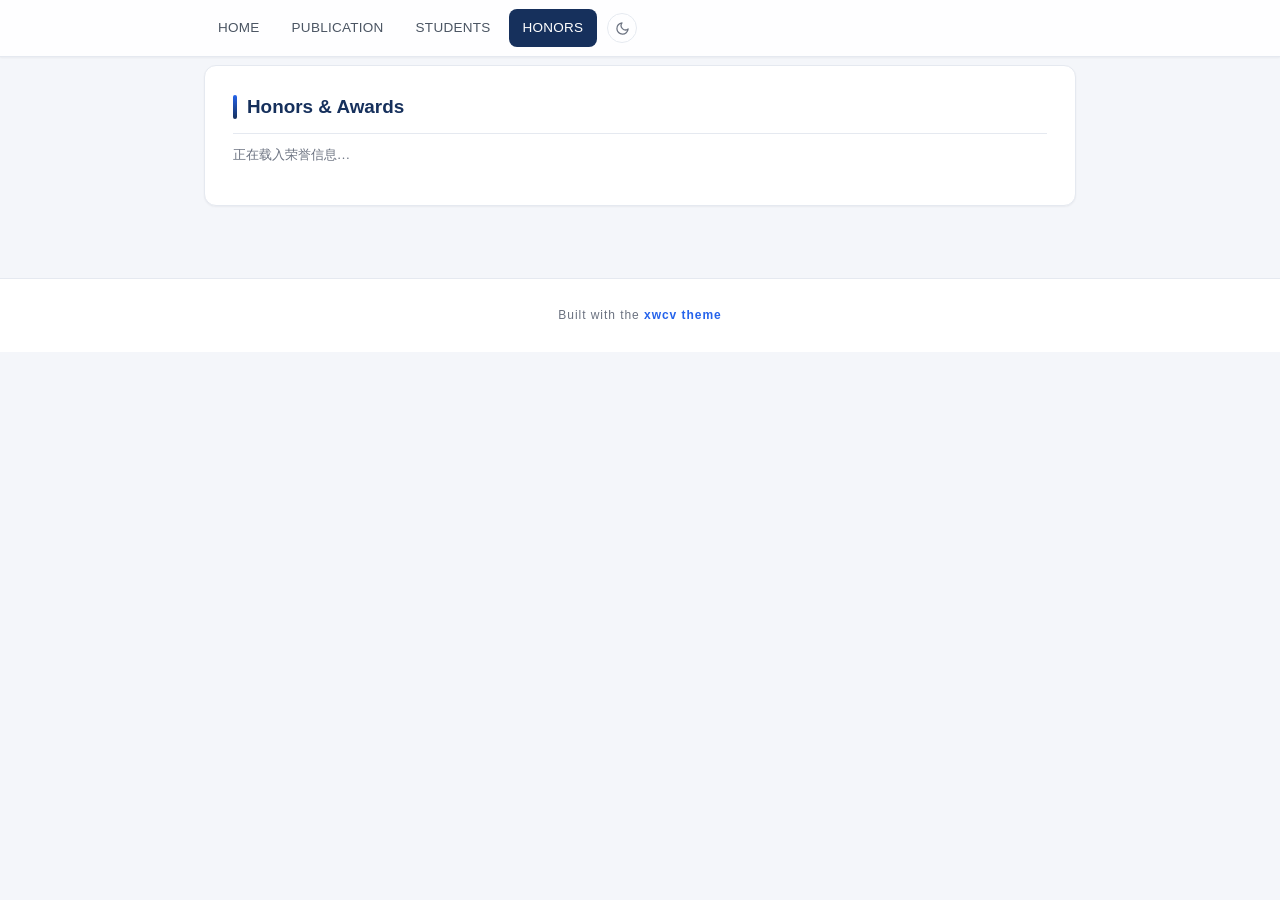
==== honors.html @ dc96b736 "Add xwcv theme attribution" ====
<!doctype html>
<html lang="zh-CN">
<head>
  <script>(function(){var t=null;try{t=localStorage.getItem('theme')}catch(e){}if(t!=='light'&&t!=='dark')t=window.matchMedia('(prefers-color-scheme: dark)').matches?'dark':'light';document.documentElement.setAttribute('data-theme',t)})()</script>
  <meta charset="utf-8">
  <meta name="viewport" content="width=device-width, initial-scale=1">
  <title>Honors &amp; Awards | Jiayi Ma</title>
  <link rel="stylesheet" href="res/mystyle.css?v=20260814-profile-esi-3">
  <script src="res/site.js" defer></script>
  <script src="res/standalone-sections.js" defer></script>
</head>
<body class="standalone-page">
  <nav class="topnav"><div class="container"><a href="index.html">HOME</a><a href="pubs.htm">PUBLICATION</a><a href="students.html">STUDENTS</a><a class="active" href="honors.html">HONORS</a><button class="theme-toggle" type="button" aria-label="Toggle dark mode" title="Toggle dark mode"><svg class="icon-moon" viewBox="0 0 24 24"><path d="M21 12.79A9 9 0 1 1 11.21 3 7 7 0 0 0 21 12.79z"/></svg><svg class="icon-sun" viewBox="0 0 24 24"><circle cx="12" cy="12" r="5"/><line x1="12" y1="1" x2="12" y2="3"/><line x1="12" y1="21" x2="12" y2="23"/></svg></button></div></nav>
  <main class="container standalone-content"><section id="standalone-section"><h2><strong>Honors &amp; Awards</strong></h2><p>正在载入荣誉信息…</p></section></main>
  <footer class="bottombar" role="contentinfo">
    Built with the <a href="https://github.com/xwcv/xwcv.github.io" target="_blank" rel="noopener noreferrer">xwcv theme</a>
  </footer>
</body>
</html>
---- res/mystyle.css ----
/* ===== CSS Reset & Base ===== */
*, *::before, *::after {
    box-sizing: border-box;
    margin: 0;
    padding: 0;
}

:root {
    --primary: #16305c;
    --primary-light: #2c5282;
    --accent: #2563eb;
    --accent-soft: rgba(37, 99, 235, 0.07);
    --amber: #b45309;
    --amber-soft: rgba(217, 119, 6, 0.09);
    --text: #1f2937;
    --text-light: #4b5563;
    --muted: #6b7280;
    --bg: #f4f6fa;
    --white: #ffffff;
    --border: #e5e9f0;
    --shadow-sm: 0 1px 2px rgba(16, 24, 40, 0.05);
    --shadow: 0 1px 3px rgba(16, 24, 40, 0.08);
    --shadow-md: 0 4px 12px rgba(16, 24, 40, 0.08);
    --shadow-lg: 0 8px 24px rgba(16, 24, 40, 0.12);
    --radius: 12px;
    --nav-h: 56px;
    --font-serif: Georgia, Cambria, "Times New Roman", "Songti SC", "STSong", "SimSun", serif;
    --font-sans: -apple-system, BlinkMacSystemFont, "Segoe UI", Roboto, "Helvetica Neue", "PingFang SC", "Hiragino Sans GB", "Microsoft YaHei", sans-serif;
}

html {
    scroll-behavior: smooth;
}

@media (prefers-reduced-motion: reduce) {
    html {
        scroll-behavior: auto;
    }

    main section.reveal {
        opacity: 1;
        transform: none;
        transition: none;
    }
}

body {
    font-family: var(--font-serif);
    font-size: 15px;
    line-height: 1.75;
    color: var(--text);
    background: var(--bg);
    -webkit-font-smoothing: antialiased;
    transition: background-color 0.25s ease, color 0.25s ease;
}

::selection {
    background: rgba(37, 99, 235, 0.18);
}

:focus-visible {
    outline: 2px solid var(--accent);
    outline-offset: 2px;
    border-radius: 4px;
}

/* ===== Layout ===== */
.container {
    max-width: 920px;
    margin: 0 auto;
    padding: 0 24px;
}

/* ===== Navigation ===== */
.topnav {
    background: rgba(255, 255, 255, 0.88);
    -webkit-backdrop-filter: blur(10px) saturate(1.5);
    backdrop-filter: blur(10px) saturate(1.5);
    border-bottom: 1px solid var(--border);
    box-shadow: var(--shadow-sm);
    position: sticky;
    top: 0;
    z-index: 100;
}

.topnav .container {
    display: flex;
    align-items: center;
    gap: 4px;
    min-height: var(--nav-h);
    padding: 0 24px;
    max-width: 920px;
}

.topnav a {
    color: var(--text-light);
    padding: 7px 14px;
    border-radius: 8px;
    border-bottom: none;
    font-family: var(--font-sans);
    font-size: 13.5px;
    font-weight: 500;
    letter-spacing: 0.02em;
    transition: color 0.2s, background 0.2s;
}

.topnav a:hover {
    color: var(--primary);
    background: rgba(22, 48, 92, 0.07);
    border-bottom: none;
}

.topnav a.active {
    color: var(--white);
    background: var(--primary);
}

.topnav a.lang {
    margin-left: auto;
    border: 1px solid var(--border);
    padding: 4px 12px;
    border-radius: 999px;
    font-size: 12.5px;
    color: var(--muted);
}

.topnav a.lang:hover {
    color: var(--primary);
    border-color: var(--primary);
    background: var(--white);
}

/* ===== Profile Section ===== */
.profile-section {
    margin-top: 24px;
    background: linear-gradient(135deg, #ffffff 0%, #edf3fc 100%);
    border: 1px solid var(--border);
    border-radius: 16px;
    padding: 30px 32px;
    box-shadow: var(--shadow-md);
}

.profile-content {
    display: flex;
    gap: 32px;
    align-items: flex-start;
}

.profile-text {
    flex: 1;
    min-width: 0;
}

.profile-text h1 {
    font-size: 2rem;
    font-weight: 700;
    letter-spacing: -0.01em;
    color: var(--primary);
    margin: 0 0 8px 0;
    font-family: var(--font-sans);
}

.profile-text h2 {
    display: block;
    font-family: var(--font-sans);
    font-size: 0.98rem;
    font-weight: 600;
    letter-spacing: 0;
    color: var(--text-light);
    background: transparent;
    padding: 0;
    border-radius: 0;
    margin: 0 0 18px 0;
}

.affiliation, .contact, .research-interests {
    margin-bottom: 14px;
}

.affiliation p, .contact p {
    margin: 0 0 3px 0;
    font-size: 14px;
    color: var(--text-light);
    overflow-wrap: anywhere;
}

.research-interests p {
    margin: 0;
    font-size: 14px;
    background: var(--accent-soft);
    border-left: 3px solid var(--accent);
    border-radius: 0 8px 8px 0;
    padding: 10px 14px;
}

/* Google Scholar stats in the profile section */
.scholar-stats {
    display: flex;
    flex-wrap: wrap;
    align-items: center;
    gap: 8px;
    margin-bottom: 14px;
    font-family: var(--font-sans);
    font-size: 13px;
}

.scholar-stats .scholar-link {
    font-weight: 600;
    color: var(--primary);
    margin-right: 2px;
}

.scholar-stat {
    color: var(--text-light);
    background: var(--amber-soft);
    border: 1px solid rgba(217, 119, 6, 0.28);
    border-radius: 999px;
    padding: 1px 11px;
    white-space: nowrap;
}

.scholar-stat strong {
    color: var(--amber);
}

/* Icon buttons row in the profile contact block */
.contact-icons {
    display: flex;
    flex-wrap: wrap;
    gap: 8px;
    margin-top: 10px !important;
}

.contact-icons a {
    width: 32px;
    height: 32px;
    display: inline-flex;
    align-items: center;
    justify-content: center;
    border: 1px solid var(--border);
    border-radius: 9px;
    color: var(--text-light);
    background: var(--white);
    font-family: var(--font-sans);
    font-size: 9.5px;
    font-weight: 700;
    letter-spacing: 0.02em;
    box-shadow: var(--shadow-sm);
    transition: color 0.2s, border-color 0.2s, transform 0.2s, box-shadow 0.2s;
}

.contact-icons a:hover {
    color: var(--primary);
    border-color: var(--primary);
    transform: translateY(-1px);
    box-shadow: var(--shadow);
}

.contact-icons svg {
    width: 16px;
    height: 16px;
    fill: none;
    stroke: currentColor;
    stroke-width: 1.8;
    stroke-linecap: round;
    stroke-linejoin: round;
}

.contact-icons svg.fill {
    fill: currentColor;
    stroke: none;
}

/* Profile link chips at the top of the publications page */
.profile-links {
    display: flex;
    flex-wrap: wrap;
    gap: 8px;
    margin-bottom: 12px !important;
}

.profile-links a {
    display: inline-flex;
    align-items: center;
    gap: 6px;
    padding: 4px 12px;
    border: 1px solid var(--border);
    border-radius: 999px;
    background: var(--white);
    font-family: var(--font-sans);
    font-size: 12.5px;
    font-weight: 600;
    color: var(--text-light);
    transition: color 0.2s, border-color 0.2s, transform 0.2s, box-shadow 0.2s;
}

.profile-links a:hover {
    color: var(--primary);
    border-color: var(--primary);
    transform: translateY(-1px);
    box-shadow: var(--shadow-sm);
}

.profile-links svg {
    width: 14px;
    height: 14px;
    fill: none;
    stroke: currentColor;
    stroke-width: 1.8;
    stroke-linecap: round;
    stroke-linejoin: round;
}

.profile-links svg.fill {
    fill: currentColor;
    stroke: none;
}

.profile-note {
    color: var(--muted);
    font-size: 13px;
}

/* footnote legend under the profile chips on the publications page */
.legend {
    display: flex;
    flex-wrap: wrap;
    gap: 6px 20px;
    margin: 0;
    font-family: var(--font-sans);
    font-size: 12.5px;
    color: var(--muted);
}

.legend span {
    display: inline-flex;
    align-items: center;
    gap: 5px;
}

.legend sup {
    display: inline-flex;
    align-items: center;
    justify-content: center;
    width: 16px;
    height: 16px;
    font-size: 10.5px;
    font-weight: 700;
    border-radius: 5px;
    color: var(--primary);
    background: var(--accent-soft);
}

/* matching tint for the in-text author markers */
ol sup {
    color: var(--primary);
    font-weight: 600;
}

/* Yearly-citations bar chart (added by site.js from res/scholar.json) */
.gs-graph {
    display: inline-flex;
    align-items: flex-end;
}

.gs-graph rect {
    fill: var(--accent);
    opacity: 0.75;
}

.gs-graph rect:last-of-type {
    fill: var(--amber);
    opacity: 1;
}

/* Venue tags on the influential-papers list (added by site.js) */
.venue-tag {
    font-family: var(--font-sans);
    font-size: 0.72em;
    font-weight: 700;
    letter-spacing: 0.02em;
    white-space: nowrap;
    border-radius: 5px;
    padding: 0 6px;
    margin: 0 -1px;
    color: var(--vc, #475569);
    background: rgba(100, 116, 139, 0.10);
    background: color-mix(in srgb, var(--vc, #475569) 12%, transparent);
}

.v-cvpr { --vc: #2563eb; }
.v-iccv { --vc: #0d9488; }
.v-eccv { --vc: #7c3aed; }
.v-neurips { --vc: #16a34a; }
.v-icml { --vc: #ea580c; }
.v-iclr { --vc: #db2777; }
.v-aaai { --vc: #dc2626; }
.v-journal { --vc: #475569; }

/* top journals (Nature/Cell portfolio, TPAMI, IJCV): gold with a hairline ring */
.v-top {
    --vc: #b45309;
    box-shadow: inset 0 0 0 1px rgba(180, 83, 9, 0.35);
    box-shadow: inset 0 0 0 1px color-mix(in srgb, var(--vc) 35%, transparent);
}

/* Reveal-on-scroll animation (class added by site.js) */
main section.reveal {
    opacity: 0;
    transform: translateY(14px);
    transition: opacity 0.55s ease, transform 0.55s ease;
}

main section.reveal.in {
    opacity: 1;
    transform: none;
}

.profile-image {
    flex-shrink: 0;
}

.profile-image img {
    width: 150px;
    height: 150px;
    object-fit: cover;
    border-radius: 16px;
    border: 4px solid var(--white);
    box-shadow: var(--shadow-lg);
}

/* ===== Main Content ===== */
main.container {
    padding-top: 8px;
    padding-bottom: 48px;
}

section {
    margin-bottom: 24px;
}

main section:not(.profile-section) {
    background: var(--white);
    border: 1px solid var(--border);
    border-radius: var(--radius);
    box-shadow: var(--shadow-sm);
    padding: 24px 28px;
}

section h2 {
    position: relative;
    font-size: 1.18rem;
    font-weight: 600;
    color: var(--primary);
    margin: 0 0 16px 0;
    padding: 0 0 10px 14px;
    border-bottom: 1px solid var(--border);
    font-family: var(--font-sans);
}

section h2::before {
    content: "";
    position: absolute;
    left: 0;
    top: 5px;
    bottom: 14px;
    width: 4px;
    border-radius: 2px;
    background: linear-gradient(180deg, var(--accent), var(--primary));
}

section h2 strong {
    font-weight: 600;
}

section > p {
    margin: -6px 0 14px;
    font-size: 13px;
    color: var(--muted);
}

/* ===== Lists ===== */
ul {
    list-style: none;
    padding: 0;
    margin: 0;
}

ul li {
    position: relative;
    padding: 5px 10px 5px 22px;
    margin-bottom: 6px;
    border-radius: 8px;
    font-size: 14px;
    line-height: 1.65;
    transition: background 0.15s;
}

ul li:hover {
    background: var(--accent-soft);
}

ul li::before {
    content: "•";
    position: absolute;
    left: 8px;
    color: var(--accent);
    font-weight: 700;
}

ul li p {
    margin: 0;
    display: inline;
}

ul li p + p {
    display: block;
    margin-top: 4px;
}

/* Ordered lists (publications page) */
ol {
    list-style: decimal;
    padding-left: 2.4em;
    margin: 0;
}

ol li {
    margin-bottom: 12px;
    padding: 2px 6px 2px 4px;
    border-radius: 6px;
    line-height: 1.65;
    overflow-wrap: break-word;
    transition: background-color 0.15s;
}

ol li:hover {
    background: var(--accent-soft);
}

ol li::marker {
    color: var(--primary-light);
    font-family: var(--font-sans);
    font-size: 0.85em;
    font-weight: 600;
}

ol li p {
    margin: 0;
}

/* Year headings inside the publication list */
ol > p {
    margin: 30px 0 14px;
    padding-bottom: 6px;
    border-bottom: 1px solid var(--border);
    font-family: var(--font-sans);
    font-size: 0.95rem;
    font-weight: 700;
    letter-spacing: 0.03em;
    color: var(--primary);
}

ol > p:first-of-type {
    margin-top: 16px;
}

/* Anchor offset so sticky bars don't cover jump targets */
ol > p[id^="year-"] {
    scroll-margin-top: calc(var(--nav-h) + 72px);
}

/* ===== Citation badge & resource chips (added by site.js) ===== */
a.cite-badge,
a.star-badge {
    display: inline-block;
    font-family: var(--font-sans);
    font-size: 0.78em;
    font-weight: 600;
    line-height: 1.5;
    color: var(--amber);
    background: var(--amber-soft);
    border: 1px solid rgba(217, 119, 6, 0.28);
    border-radius: 999px;
    padding: 0 9px;
    white-space: nowrap;
    transition: color 0.2s, background 0.2s;
}

a.star-badge::before {
    content: "★ ";
}

a.cite-badge::before {
    content: "❝ ";
}

a.cite-badge strong,
a.star-badge strong {
    font-weight: 700;
}

a.cite-badge:hover,
a.star-badge:hover {
    color: var(--white);
    background: var(--amber);
    border-color: var(--amber);
}

/* GitHub star count inside a code chip (added by site.js):
   turns the chip into a GitHub-style "code | ★ N" button */
a.res-chip .chip-stars {
    margin-left: 6px;
    padding-left: 7px;
    border-left: 1px solid rgba(37, 99, 235, 0.25);
    color: var(--amber);
    transition: color 0.2s, border-color 0.2s;
}

a.res-chip:hover .chip-stars {
    color: var(--white);
    border-left-color: rgba(255, 255, 255, 0.45);
}

a.res-chip, span.res-chip {
    display: inline-block;
    font-family: var(--font-sans);
    font-size: 0.78em;
    font-weight: 600;
    line-height: 1.55;
    color: var(--accent);
    background: var(--accent-soft);
    border: 1px solid rgba(37, 99, 235, 0.22);
    border-radius: 6px;
    padding: 0 7px;
    margin: 0 0 0 1px;
    white-space: nowrap;
    transition: color 0.2s, background 0.2s;
}

a.res-chip:hover {
    color: var(--white);
    background: var(--accent);
    border-color: var(--accent);
}

/* ===== Paper search box (added by site.js) ===== */
.pubs-search {
    position: relative;
    display: flex;
    align-items: center;
    gap: 10px;
    margin: 14px 0 4px;
}

.pubs-search svg {
    position: absolute;
    left: 11px;
    width: 15px;
    height: 15px;
    fill: none;
    stroke: var(--muted);
    stroke-width: 2;
    stroke-linecap: round;
    pointer-events: none;
}

.pubs-search input {
    flex: 1;
    max-width: 420px;
    font-family: var(--font-sans);
    font-size: 0.9rem;
    color: var(--text);
    background: var(--white);
    border: 1px solid var(--border);
    border-radius: 8px;
    padding: 7px 12px 7px 34px;
    outline: none;
    transition: border-color 0.2s, box-shadow 0.2s;
}

.pubs-search input:focus {
    border-color: var(--accent);
    box-shadow: 0 0 0 3px var(--accent-soft);
}

.pubs-search input::placeholder {
    color: var(--muted);
}

.pubs-search-count {
    font-family: var(--font-sans);
    font-size: 0.8rem;
    color: var(--muted);
    white-space: nowrap;
}

.pubs-no-results {
    font-size: 0.9rem;
    color: var(--muted);
    margin: 18px 0;
}

/* matched keywords while filtering the publication list */
ol li mark {
    background: var(--amber-soft);
    color: var(--amber);
    border-radius: 3px;
    padding: 0 1px;
}

/* ===== Year quick navigation (added by site.js) ===== */
.year-nav {
    position: sticky;
    top: calc(var(--nav-h) + 10px);
    z-index: 50;
    display: flex;
    flex-wrap: wrap;
    gap: 6px;
    padding: 10px 12px;
    margin: 6px 0 22px;
    background: rgba(255, 255, 255, 0.94);
    -webkit-backdrop-filter: blur(8px);
    backdrop-filter: blur(8px);
    border: 1px solid var(--border);
    border-radius: 10px;
    box-shadow: var(--shadow-sm);
}

.year-nav a {
    font-family: var(--font-sans);
    font-size: 12px;
    font-weight: 600;
    color: var(--text-light);
    background: var(--bg);
    border: 1px solid var(--border);
    border-radius: 999px;
    padding: 2px 11px;
    transition: color 0.2s, background 0.2s, border-color 0.2s;
}

.year-nav a:hover {
    color: var(--white);
    background: var(--primary);
    border-color: var(--primary);
}

/* scrollspy: the year currently in view (class added by site.js) */
.year-nav a.active {
    color: var(--white);
    background: var(--primary);
    border-color: var(--primary);
}

/* ===== Links ===== */
a {
    color: var(--accent);
    text-decoration: none;
    border-bottom: 1px solid transparent;
    transition: border-color 0.2s, color 0.2s;
}

a:hover {
    color: var(--primary);
    border-bottom-color: var(--primary);
}

/* Author-mark superscripts (# student, * corresponding) */
li sup {
    color: var(--accent);
    font-weight: 700;
}

/* ===== Text Widget (pubs.htm / group pages) ===== */
.sys_txt {
    background: var(--white);
    border: 1px solid var(--border);
    border-radius: 16px;
    padding: 32px 36px;
    box-shadow: var(--shadow);
    margin-top: 24px;
    margin-bottom: 40px;
}

.sys_txt > img {
    float: left;
    width: 110px;
    height: 110px;
    object-fit: cover;
    border-radius: 8px;
    margin: 0 24px 16px 0;
    box-shadow: var(--shadow-lg);
}

.sys_txt::after {
    content: "";
    display: table;
    clear: both;
}

.sys_txt p {
    margin: 0 0 12px 0;
    text-align: justify;
    text-justify: inter-word;
}

.sys_txt p:last-child {
    margin-bottom: 0;
}

/* Section titles inside the text widget ("Major Journal & Conference Papers" etc.) */
.sys_txt > p > b,
.sys_txt > div > p > b {
    display: inline-block;
    font-family: var(--font-sans);
    font-size: 1.12rem;
    color: var(--primary);
}

.sys_txt > p:has(> b) {
    margin-top: 30px;
    padding-bottom: 8px;
    border-bottom: 1px solid var(--border);
}

.sys_txt > p:first-child:has(> b) {
    margin-top: 0;
}

.sys_txt b {
    color: var(--primary);
    font-weight: 600;
}

/* Group-page subsection headings ("Faculty Members" etc.) */
.sys_txt h2 {
    position: relative;
    font-family: var(--font-sans);
    font-size: 1.18rem;
    font-weight: 600;
    color: var(--primary);
    margin: 34px 0 18px;
    padding: 0 0 10px 14px;
    border-bottom: 1px solid var(--border);
}

.sys_txt h2::before {
    content: "";
    position: absolute;
    left: 0;
    top: 5px;
    bottom: 14px;
    width: 4px;
    border-radius: 2px;
    background: linear-gradient(180deg, var(--accent), var(--primary));
}

.sys_txt h2:first-child {
    margin-top: 0;
}

/* ===== Member Cards (group pages) ===== */
.members-section {
    margin: 8px 0 26px;
    display: flex;
    justify-content: center;
}

.members-grid {
    display: flex;
    flex-wrap: wrap;
    gap: 18px;
    justify-content: center;
    max-width: 100%;
}

.member-card {
    background: var(--white);
    border: 1px solid var(--border);
    border-radius: var(--radius);
    box-shadow: var(--shadow-sm);
    width: 240px;
    padding: 22px 16px 18px;
    display: flex;
    flex-direction: column;
    align-items: center;
    overflow: hidden;
    transition: transform 0.18s ease, box-shadow 0.18s ease;
}

.member-card:hover {
    transform: translateY(-3px);
    box-shadow: var(--shadow-md);
}

.member-photo {
    width: 96px;
    height: 96px;
    border-radius: 50%;
    margin-bottom: 12px;
    object-fit: cover;
    background: #f0f0f0;
    box-shadow: 0 0 0 3px var(--white), 0 0 0 4px var(--border);
    user-select: none;
    transition: transform 0.25s ease;
}

.member-card:hover .member-photo {
    transform: scale(1.06);
}

.member-name {
    font-family: var(--font-sans);
    font-size: 0.98rem;
    font-weight: 600;
    color: var(--text);
    text-align: center;
    margin-bottom: 6px;
    word-wrap: break-word;
    overflow-wrap: break-word;
    max-width: 100%;
}

.member-desc {
    font-family: var(--font-sans);
    font-size: 0.82rem;
    color: var(--text-light);
    text-align: center;
    line-height: 1.55;
    word-wrap: break-word;
    overflow-wrap: break-word;
    max-width: 100%;
}

.member-link {
    margin-top: auto;
    padding-top: 12px;
}

.member-link a {
    font-family: var(--font-sans);
    font-size: 0.82rem;
    font-weight: 600;
    color: var(--accent);
    border-bottom: none;
}

.member-link a:hover {
    color: var(--primary);
    border-bottom: 1px solid var(--primary);
}

/* ===== Footer ===== */
.bottombar {
    text-align: center;
    padding: 26px 0;
    color: var(--muted);
    font-family: var(--font-sans);
    font-size: 12px;
    letter-spacing: 0.08em;
    border-top: 1px solid var(--border);
    background: var(--white);
}

.bottombar a {
    color: var(--accent);
    font-weight: 600;
    border-bottom: none;
}

.bottombar a:hover {
    color: var(--primary);
    border-bottom: 1px solid currentColor;
}

/* ===== Sup/Sub ===== */
sup, sub {
    font-size: 0.75em;
    line-height: 0;
}

/* ===== Responsive ===== */
@media (max-width: 720px) {
    .container {
        padding: 0 16px;
    }

    .profile-section {
        padding: 24px 20px;
    }

    .profile-content {
        flex-direction: column-reverse;
        align-items: center;
        text-align: center;
        gap: 20px;
    }

    .scholar-stats {
        justify-content: center;
    }

    .contact-icons {
        justify-content: center;
    }

    .profile-text h1 {
        font-size: 1.6rem;
    }

    .profile-image img {
        width: 120px;
        height: 120px;
    }

    main section:not(.profile-section) {
        padding: 18px 20px;
    }

    .sys_txt {
        padding: 22px 20px;
    }

    .sys_txt > img {
        float: none;
        display: block;
        margin: 0 auto 16px;
        width: 100px;
        height: 100px;
    }

    ol {
        padding-left: 2em;
    }

    .year-nav {
        flex-wrap: nowrap;
        overflow-x: auto;
        -webkit-overflow-scrolling: touch;
    }

    .member-card {
        width: calc(50% - 9px);
        min-width: 170px;
    }
}

@media (max-width: 480px) {
    .topnav .container {
        flex-wrap: wrap;
        justify-content: center;
        padding: 8px 16px;
    }

    .topnav a.lang {
        margin-left: 0;
    }

    .member-card {
        width: 100%;
        max-width: 300px;
    }
}

/* ===== Back-to-top button (added by site.js on long pages) ===== */
.back-to-top {
    position: fixed;
    right: 22px;
    bottom: 22px;
    z-index: 90;
    width: 40px;
    height: 40px;
    display: flex;
    align-items: center;
    justify-content: center;
    border: 1px solid var(--border);
    border-radius: 50%;
    background: var(--white);
    color: var(--text-light);
    box-shadow: var(--shadow-md);
    cursor: pointer;
    opacity: 0;
    visibility: hidden;
    transform: translateY(8px);
    transition: opacity 0.25s, transform 0.25s, visibility 0.25s,
                color 0.2s, border-color 0.2s;
}

.back-to-top.show {
    opacity: 1;
    visibility: visible;
    transform: none;
}

.back-to-top:hover {
    color: var(--primary);
    border-color: var(--primary);
}

.back-to-top svg {
    width: 18px;
    height: 18px;
    fill: none;
    stroke: currentColor;
    stroke-width: 2;
    stroke-linecap: round;
    stroke-linejoin: round;
}

/* ===== Dark mode (data-theme attribute; default follows system, toggle overrides) ===== */
:root[data-theme="dark"] {
    color-scheme: dark;
    --primary: #7ea4f0;
    --primary-light: #9db9f5;
    --accent: #7ea4f0;
    --accent-soft: rgba(126, 164, 240, 0.13);
    --amber: #e5a558;
    --amber-soft: rgba(229, 165, 88, 0.13);
    --text: #e5e9f0;
    --text-light: #b4bdc9;
    --muted: #8b95a6;
    --bg: #0e1319;
    --white: #171e28;
    --border: #2a3444;
    --shadow-sm: 0 1px 2px rgba(0, 0, 0, 0.4);
    --shadow: 0 1px 3px rgba(0, 0, 0, 0.45);
    --shadow-md: 0 4px 12px rgba(0, 0, 0, 0.5);
    --shadow-lg: 0 8px 24px rgba(0, 0, 0, 0.55);
}

[data-theme="dark"] .topnav {
    background: rgba(14, 19, 25, 0.88);
}

[data-theme="dark"] .topnav a:hover {
    background: rgba(126, 164, 240, 0.12);
}

[data-theme="dark"] .topnav a.active {
    color: #0e1319;
    background: var(--primary);
}

[data-theme="dark"] .profile-section {
    background: linear-gradient(135deg, #1b2434 0%, #141b27 100%);
}

[data-theme="dark"] .profile-text h2 { color: #c0c8d5; }

[data-theme="dark"] .year-nav {
    background: rgba(23, 30, 40, 0.94);
}

[data-theme="dark"] .year-nav a:hover {
    color: #0e1319;
}

[data-theme="dark"] .year-nav a.active {
    color: #0e1319;
}

[data-theme="dark"] a.cite-badge,
[data-theme="dark"] a.star-badge {
    border-color: rgba(229, 165, 88, 0.35);
}

[data-theme="dark"] a.cite-badge:hover,
[data-theme="dark"] a.star-badge:hover {
    color: #0e1319;
}

[data-theme="dark"] a.res-chip {
    border-color: rgba(126, 164, 240, 0.3);
}

[data-theme="dark"] a.res-chip .chip-stars {
    border-left-color: rgba(126, 164, 240, 0.3);
}

[data-theme="dark"] a.res-chip:hover .chip-stars {
    color: #0e1319;
    border-left-color: rgba(14, 19, 25, 0.4);
}

[data-theme="dark"] a.res-chip:hover {
    color: #0e1319;
}

[data-theme="dark"] .v-cvpr { --vc: #7ea4f0; }
[data-theme="dark"] .v-iccv { --vc: #2dd4bf; }
[data-theme="dark"] .v-eccv { --vc: #a78bfa; }
[data-theme="dark"] .v-neurips { --vc: #4ade80; }
[data-theme="dark"] .v-icml { --vc: #fb923c; }
[data-theme="dark"] .v-iclr { --vc: #f472b6; }
[data-theme="dark"] .v-aaai { --vc: #f87171; }
[data-theme="dark"] .v-journal { --vc: #94a3b8; }

[data-theme="dark"] .v-top {
    --vc: #e5a558;
    box-shadow: inset 0 0 0 1px rgba(229, 165, 88, 0.4);
    box-shadow: inset 0 0 0 1px color-mix(in srgb, var(--vc) 40%, transparent);
}

/* ===== Theme toggle button ===== */
.theme-toggle {
    margin-left: 6px;
    display: inline-flex;
    align-items: center;
    justify-content: center;
    width: 30px;
    height: 30px;
    padding: 0;
    border: 1px solid var(--border);
    border-radius: 999px;
    background: transparent;
    color: var(--muted);
    cursor: pointer;
    transition: color 0.2s, border-color 0.2s, background 0.2s;
}

.theme-toggle:hover {
    color: var(--primary);
    border-color: var(--primary);
    background: var(--accent-soft);
}

.theme-toggle svg {
    width: 15px;
    height: 15px;
    stroke: currentColor;
    fill: none;
    stroke-width: 2;
    stroke-linecap: round;
    stroke-linejoin: round;
}

.theme-toggle .icon-sun {
    display: none;
}

:root[data-theme="dark"] .theme-toggle .icon-sun {
    display: block;
}

:root[data-theme="dark"] .theme-toggle .icon-moon {
    display: none;
}

/* ===== Print ===== */
@media print {
    :root {
        --primary: #16305c;
        --primary-light: #2c5282;
        --accent: #2563eb;
        --amber: #b45309;
        --text: #1f2937;
        --text-light: #4b5563;
        --muted: #6b7280;
        --bg: #ffffff;
        --white: #ffffff;
        --border: #e5e9f0;
    }

    body {
        background: white;
    }

    .topnav, .bottombar, .year-nav, .back-to-top, .pubs-search {
        display: none;
    }

    .container {
        max-width: 100%;
        padding: 0;
    }

    .sys_txt,
    main section:not(.profile-section),
    .profile-section {
        box-shadow: none;
        border: none;
        padding: 0;
    }

    a.cite-badge, a.star-badge, a.res-chip {
        border: none;
        padding: 0;
        color: var(--accent);
        background: none;
    }
}

/* ===== Jiayi Ma publication data integration ===== */
.jiayi-home { padding-top: 24px; padding-bottom: 48px; }
.jiayi-home .profile-content { align-items: center; }
.jiayi-home .profile-text h1 span { font-weight: 500; color: var(--text-light); }
.jiayi-home .profile-image img { width: 180px; height: auto; aspect-ratio: 250 / 333; border-radius: 16px; object-fit: contain; border: 4px solid var(--white); box-shadow: 0 12px 28px rgba(22, 48, 92, .23); }
.jiayi-home .contact { margin-top: 16px; font-size: 14px; }
.jiayi-home .contact a { color: var(--primary); }
.home-page .students-section { display: none; }
.section-intro { margin-bottom: 16px !important; }
.mentorship-summary { display: grid; grid-template-columns: repeat(3, 1fr); gap: 10px; margin: 0 0 18px; }
.mentorship-summary > div { padding: 12px 14px; border: 1px solid var(--border); border-radius: 9px; background: var(--accent-soft); }
.mentorship-summary strong, .mentorship-summary span { display: block; font-family: var(--font-sans); }
.mentorship-summary strong { color: var(--primary); font-size: 1.15rem; line-height: 1.2; }
.mentorship-summary span { color: var(--muted); font-size: .75rem; margin-top: 3px; }
.student-group { border: 1px solid var(--border); border-radius: 9px; margin-top: 10px; overflow: hidden; }
.student-group summary { display: flex; align-items: center; justify-content: space-between; gap: 12px; padding: 10px 14px; cursor: pointer; color: var(--primary); background: var(--accent-soft); font: 600 .88rem var(--font-sans); }
.student-group summary::marker { color: var(--accent); }
.group-count { color: var(--muted); font-size: .75rem; font-weight: 500; }
.student-list { padding: 7px 14px 12px; }
.student-list li { display: grid; grid-template-columns: minmax(78px, .7fr) minmax(150px, 1.55fr) minmax(200px, 3fr) minmax(150px, 1.7fr); gap: 8px 14px; padding: 10px 4px; margin: 0; border-bottom: 1px solid var(--border); border-radius: 0; font-size: 13px; line-height: 1.55; }
.student-list li:last-child { border-bottom: 0; }
.student-list li::before { content: none; }
.student-list strong { color: var(--primary); font-family: var(--font-sans); }
.student-list span { color: var(--text-light); }
.student-list em { color: var(--muted); font-style: normal; }
.student-list b { color: var(--amber); font: 600 12px var(--font-sans); }
.student-list.compact li { grid-template-columns: minmax(78px, .7fr) minmax(170px, 1.55fr) minmax(200px, 3fr); }
.honors-list { margin: 0; padding: 0; }
.honors-list li { display: grid; grid-template-columns: 92px 1fr; gap: 12px; padding: 9px 10px; margin: 0; border-bottom: 1px solid var(--border); border-radius: 0; font-size: 14px; }
.honors-list li:last-child { border-bottom: 0; }
.honors-list li::before { content: none; }
.honors-list time { color: var(--amber); font: 700 12px var(--font-sans); letter-spacing: .02em; padding-top: 2px; }
.honors-list strong { color: var(--primary); }
.standalone-content { padding-top: 24px; padding-bottom: 48px; }
.standalone-section .mentorship-summary { display: none; }
.standalone-section .student-group { margin-top: 18px; overflow: visible; border: 0; }
.standalone-section .student-group summary { padding: 0 0 9px; background: transparent; border-bottom: 1px solid var(--border); cursor: default; font-size: 1rem; }
.standalone-section .student-group summary::marker, .standalone-section .group-count { display: none; }
.standalone-section .student-list, .standalone-section .student-list.compact { padding: 8px 0; }
.standalone-section .student-list li, .standalone-section .student-list.compact li { display: block; padding: 7px 0; font-size: 15px; line-height: 1.72; }
.standalone-section .student-list strong, .standalone-section .student-list span, .standalone-section .student-list em, .standalone-section .student-list b { display: inline; font: inherit; color: inherit; }
.standalone-section .student-list strong { font-weight: 700; }
.standalone-section .student-list span::before, .standalone-section .student-list em::before, .standalone-section .student-list b::before { content: "，"; }
.standalone-section .honors-list li { grid-template-columns: 100px 1fr; padding: 9px 0; font-size: 16px; line-height: 1.65; }
.standalone-section .honors-list time { color: var(--text); font: inherit; }

/* Citation pills use text only; no leading glyph. */
a.cite-badge::before { content: none; }
.jiayi-publications { padding-top: 24px; padding-bottom: 48px; }
.jiayi-publications > section { margin-bottom: 0; }
.pubs-search { display: flex; align-items: center; gap: 10px; margin: 0 0 12px; padding: 10px 12px; border: 1px solid var(--border); border-radius: 9px; background: var(--accent-soft); font-family: var(--font-sans); }
.pubs-search label { flex: 0 0 auto; color: var(--text-light); font-size: 12.5px; font-weight: 600; }
.pubs-search input { min-width: 0; width: 100%; border: 1px solid var(--border); border-radius: 6px; padding: 7px 9px; color: var(--text); background: var(--white); font: 13px var(--font-sans); }
.publication-year { margin: 0; padding: 0; box-shadow: none; border: 0; background: transparent; }
.publication-year h3 { display: flex; align-items: baseline; justify-content: space-between; margin: 28px 0 14px; padding-bottom: 6px; border-bottom: 1px solid var(--border); color: var(--primary); font: 700 .95rem var(--font-sans); letter-spacing: .03em; }
.publication-year h3 span { color: var(--muted); font-size: .76rem; font-weight: 500; letter-spacing: 0; }
.publication-year ol { padding-left: 2.4em; }
.publication-year li { margin-bottom: 13px; padding-bottom: 11px; border-bottom: 1px solid rgba(229, 233, 240, .8); }
.paper-actions { display: flex !important; flex-wrap: wrap; gap: 7px; margin-top: 7px !important; }
.paper-actions .res-chip { margin: 0; }
.paper-actions .cite-badge { border-radius: 999px; }
.paper-actions .esi-badge { cursor: default; }
.esi-badge.esi-high { color: #0b6b4d; background: #e7f7ef; border-color: #9bd8b9; }
.esi-badge.esi-hot { color: #a84a0a; background: #fff0df; border-color: #f1be8b; }
[data-theme="dark"] .esi-badge.esi-high { color: #94e7bd; background: rgba(27, 118, 75, .24); border-color: rgba(148, 231, 189, .38); }
[data-theme="dark"] .esi-badge.esi-hot { color: #ffc184; background: rgba(148, 76, 17, .25); border-color: rgba(255, 193, 132, .38); }
@media (max-width: 600px) { .pubs-search { align-items: stretch; flex-direction: column; } .publication-year h3 { margin-top: 22px; } }
@media (max-width: 760px) { .jiayi-home .profile-image img { width: 135px; height: auto; } .student-list li, .student-list.compact li { grid-template-columns: 90px 1fr; } .student-list em, .student-list b { grid-column: 2; } }
@media (max-width: 520px) { .mentorship-summary { grid-template-columns: 1fr; } .honors-list li { grid-template-columns: 1fr; gap: 2px; } .student-list li, .student-list.compact li { grid-template-columns: 1fr; gap: 3px; } .student-list em, .student-list b { grid-column: auto; } }
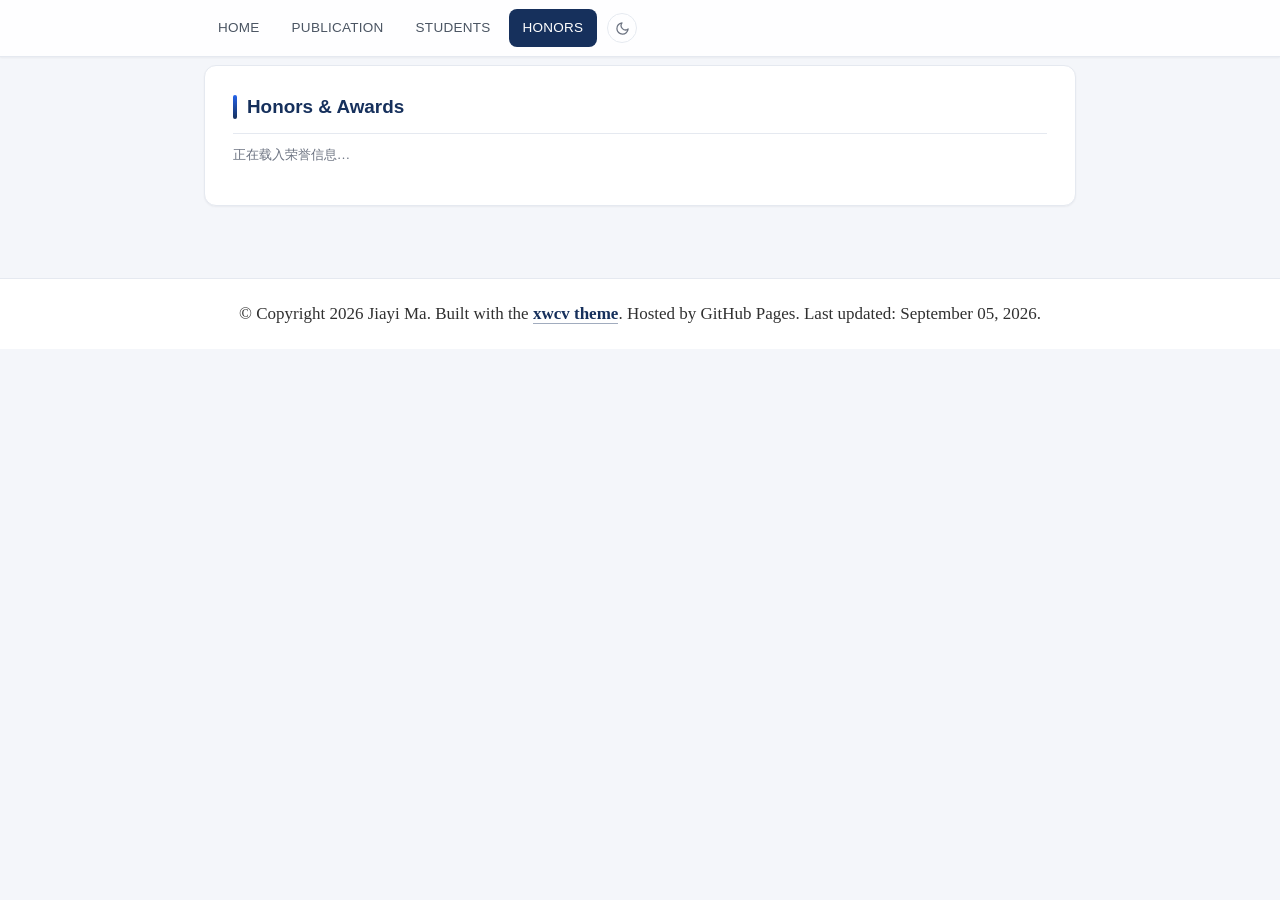
==== commit 1bbda7fb: "Refine site footer presentation" ====
--- a/honors.html
+++ b/honors.html
@@ -13,7 +13,7 @@
   <nav class="topnav"><div class="container"><a href="index.html">HOME</a><a href="pubs.htm">PUBLICATION</a><a href="students.html">STUDENTS</a><a class="active" href="honors.html">HONORS</a><button class="theme-toggle" type="button" aria-label="Toggle dark mode" title="Toggle dark mode"><svg class="icon-moon" viewBox="0 0 24 24"><path d="M21 12.79A9 9 0 1 1 11.21 3 7 7 0 0 0 21 12.79z"/></svg><svg class="icon-sun" viewBox="0 0 24 24"><circle cx="12" cy="12" r="5"/><line x1="12" y1="1" x2="12" y2="3"/><line x1="12" y1="21" x2="12" y2="23"/></svg></button></div></nav>
   <main class="container standalone-content"><section id="standalone-section"><h2><strong>Honors &amp; Awards</strong></h2><p>正在载入荣誉信息…</p></section></main>
   <footer class="bottombar" role="contentinfo">
-    Built with the <a href="https://github.com/xwcv/xwcv.github.io" target="_blank" rel="noopener noreferrer">xwcv theme</a>
+    <div class="footer-content">© Copyright 2026 Jiayi Ma. Built with the <a href="https://github.com/xwcv/xwcv.github.io" target="_blank" rel="noopener noreferrer">xwcv theme</a>. Hosted by GitHub Pages. Last updated: <time datetime="2026-09-05">September 05, 2026</time>.</div>
   </footer>
 </body>
 </html>
--- a/res/mystyle.css
+++ b/res/mystyle.css
@@ -953,19 +953,25 @@
 /* ===== Footer ===== */
 .bottombar {
     text-align: center;
-    padding: 26px 0;
-    color: var(--muted);
-    font-family: var(--font-sans);
-    font-size: 12px;
-    letter-spacing: 0.08em;
+    padding: 22px 24px;
+    color: #303030;
+    font-family: var(--font-serif);
+    font-size: 17px;
+    line-height: 1.55;
+    letter-spacing: 0;
     border-top: 1px solid var(--border);
-    background: var(--white);
+    background: #ffffff;
+}
+
+.footer-content {
+    max-width: 1280px;
+    margin: 0 auto;
 }
 
 .bottombar a {
-    color: var(--accent);
-    font-weight: 600;
-    border-bottom: none;
+    color: var(--primary);
+    font-weight: 700;
+    border-bottom: 1px solid color-mix(in srgb, currentColor 40%, transparent);
 }
 
 .bottombar a:hover {
